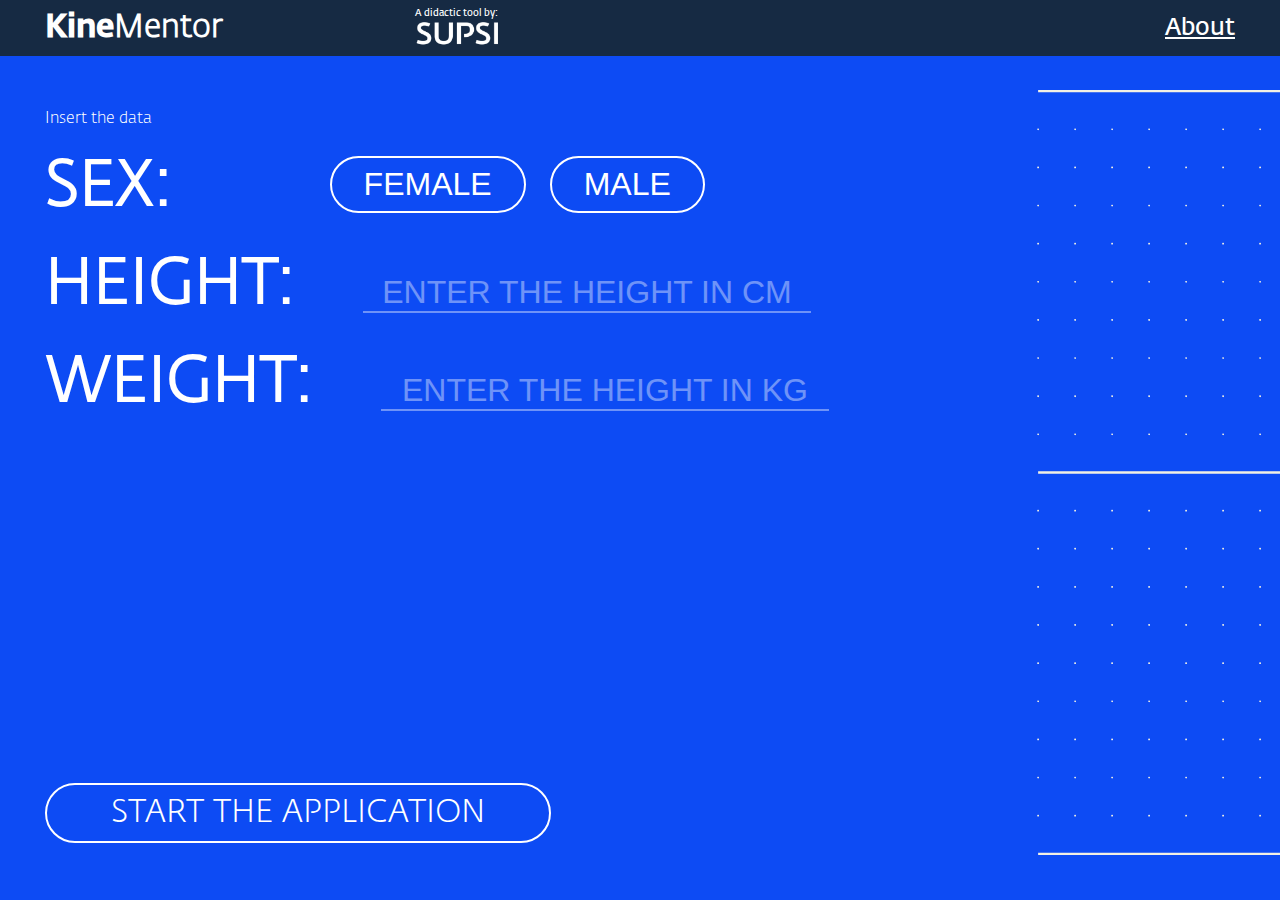
==== index.html @ ff4b6c1c "Fix images and font connection" ====
<!DOCTYPE html>
<html>
<head>
    <meta charset="UTF-8">
    <meta name="viewport" content="width=device-width, initial-scale=1.0, user-scalable=no" />
    <title>KineMentor - A Digital Biomechanics Simulator developed by SUPSI</title>
    <link rel="icon" href="assets/images/icons/icon-192x192.png" type="image/png">
    <link rel="stylesheet" type="text/css" href="assets/css/style.css">
    <link rel="stylesheet" type="text/css" href="assets/css/font.css">
    <script src="assets/js/baseScript.js" defer></script>
</head>
<body>
    <header>
        <h1>Kine<span>Mentor</span></h1>
        <div>
            <p>A didactic tool by:</p>
            <img src="assets/images/logo-SUPSI-it_bianco.png" alt="SUPSI-White-Logo">
        </div>
        <p id="aboutBtn">About</p>
    </header>
    <div class="setup">
        <div class ="settings">
            <p class="setTitle">
                Insert the data
            </p>
            <div class="input">
                <h2>SEX:</h2>
                <button id="femaleBtn" onclick="sexSelection(this)">FEMALE</button>
                <button id="maleBtn" onclick="sexSelection(this)">MALE</button>
            </div>
            <div class="input">
                <h2>HEIGHT:</h2>
                <div class="inputSide">
                    <input type="number" min="140" max="200" id="heightInput" placeholder="ENTER THE HEIGHT IN CM">
                    <p class="additionalPlaceholder">ENTER THE<br>HEIGHT IN CM</p>
                    <p class="unit">CM</p>
                </div>
            </div>
            <div class="input">
                <h2>WEIGHT:</h2>
                <input type="number" min="40" max="130" id="weightInput" placeholder="ENTER THE HEIGHT IN KG">
                <p class="additionalPlaceholder">ENTER THE<br>WEIGHT IN KG</p>
                <p class="unit">KG</p>
            </div>
            <div id="startBtn">
                <p>START THE APPLICATION</p>
            </div>
        </div>
        <div class="result">
            <img src="assets/images/heightPeople.svg" alt="ruler for people height">
            <img src="assets/images/man.svg" alt="humanMan" id="humanMan">
            <img src="assets/images/woman.svg" alt="humanWoman" id="humanWoman">
        </div> 
    </div>
    <div class="about">
        <p id="closingBtn">X</p>
    </div>
</body>
</html>
---- assets/css/style.css ----
/* -------------------> SETUP <------------------- */
:root{
    --blackBlue: #162A43;
    --lightBlue: #0D4BF4;
}

*{
    margin: 0;
    padding: 0;
}

body{
    font-family: "SUPSIFedraDemi", serif;
    font-size: 16px;
    background-color: var(--lightBlue);
    color: white;
}

/* -------------------> HEADER <------------------- */

header{
    display: flex;
    background-color: var(--blackBlue);
    padding: 0.5rem 2.8125rem;
    z-index: 2;
}

header h1{
    font-family: "SUPSIFedraMedium", serif;
    margin-right: 15vw;
    margin-top: auto;
    margin-bottom: auto;
}

header h1 span{
    font-family: "SUPSIFedraLight", serif;
}

header div p{
    font-size: 0.6em;
    text-align: left;
}

header img{
    width: auto;
    height: 1.7rem;
    margin-left: 0;
    margin-right: auto;
    display: block;
}

#aboutBtn {
    margin-left: auto;
    margin-right: 0;
    margin-top: auto;
    margin-bottom: auto;
    font-size: 1.5em;
    text-decoration: underline;
    cursor: pointer;
}

/* -------------------> ABOUT <------------------- */
.about{
    display: none;
    position: absolute;
    top: 0;
    left: 0;
    width: 100vw;
    height: 100vh;
    background-color: var(--blackBlue);
}

#closingBtn{
    position: absolute;
    top: 1vh;
    right: 3vw;
    font-size: 2em;
    cursor: pointer;
}

/* -------------------> SETUP <------------------- */
.setup{
    width: 100%;
}

/* -------------------> SETTINGS <------------------- */
.settings{
    font-family: "SUPSIFedraLight", sans-serif;
    display: inline-block;
    width: 80%;
    padding: 0.5rem 2.8125rem;
}

.setTitle{
    font-size: 1em;
    margin-top: 5vh;
}

.settings .input h2{
    display: inline-block;
    font-size: 4em;
    margin-top: 2vh;
}

.inputSide{
    display: inline-block;
}

.settings .input button:first-of-type{
    margin-left: 12vw;
}

.settings .input button{
    position: relative;
    bottom: 10px;
    display: inline-block;
    padding: 0.5rem 2rem;
    border: white 2px solid;
    border-radius: 4rem;
    background-color: transparent;
    color: white;
    font-size: 2em;
    margin-left: 20px;
}

.settings .input button:hover{
    background-color: white;
    color: var(--lightBlue);
    cursor: pointer;
}

.btnClicked{
    background-color: white !important;
    color: var(--lightBlue) !important;
}

.settings input{
    font-size: 2em;
    background-color: transparent;
    border: none;
    border-bottom: 2px solid white;
    color: white;
    text-align: center;
    width: 35vw;
    margin-left: 5vw;
    opacity: 0.4;
}

.settings input::placeholder{
    color: white;
}

.additionalPlaceholder{
    display: none;
}

input::-webkit-outer-spin-button,
input::-webkit-inner-spin-button {
    -webkit-appearance: none;
    margin: 0;
}

input:focus {
    outline: none;
    opacity: 1;
}

input[type=number] {
    -moz-appearance:textfield;
}

input[type="number"]:invalid {
    text-decoration: line-through;
}

input:not(:placeholder-shown) {
    opacity: 1;
}

input:not(:placeholder-shown) + .additionalPlaceholder{
    display: inline-block;
    position: relative;
    left: -29vw;
}

input:valid + .additionalPlaceholder {
    display: none;
}

.unit{
    display: none;
}

input:not(:placeholder-shown) ~ .unit{
    display: inline-block;
    position: relative;
    left: -12vw;
}

#startBtn{
    margin-top: 40vh;
    display: block;
    font-size: 2em;
    border: white 2px solid;
    border-radius: 4rem;
    cursor: pointer;
    padding: 0.5rem 4rem;
    width: fit-content;
}

#startBtn:hover{
    background-color: white;
    color: var(--lightBlue);
}

/* -------------------> RESULT <------------------- */
.result{
    position: fixed;
    top: 10vh;
    right: -1vw;
    display: inline-block;
    width: 20%;
    height: 100%;
}

.result img{
    position: absolute;
    height: 85vh;
    width: auto;
    z-index: 1;
}

#humanMan{
    display: none;
    position: relative;
    right: -4vw;
}

#humanWoman{
    display: none;
    position: relative;
    right: -4vw;
}

/* -------------------> TABLET <------------------- */
@media (max-width: 1200px) {
    body{
        font-size: 12px;
    }

    .setTitle{
        font-size: 1.5em;
    }

    #humanMan{
        right: 5vw;
    }
    
    #humanWoman{
        right: 3vw;
    }
}

@media (max-width: 1200px) and (orientation: landscape) {
    #humanMan{
        right: -2vw;
    }
    
    #humanWoman{
        right: -3vw;
    }
}


/* -------------------> MOBILE <------------------- */
@media (max-width: 750px) {
    body{
        font-size: 14px;
    }

    header p, header img{
        display: none;
    }

    #aboutBtn{
        display: inline-block;
    }

    header{
        padding: 0.5rem 1.5rem;
    }

    .setTitle{
        margin-top: 3vh;
    }

    .settings{
        padding: 0.5rem 1.5rem;
    }

    .settings .input h2{
        display: block;
        margin-top: 2vh;
        font-size: 3em;
    }

    .settings .input button:first-of-type {
        margin-left: 0vw;
    }

    .settings .input button{
        padding: 0.3rem 1.8rem;
        font-size: 1.4em;
        margin-top: 1vh;
    }

    .settings .input input{
        margin-top: 1vh;
        margin-left: 0;
        width: 70vw;
        font-size: 1.4em;
    }

    .settings .input input::placeholder{
        text-align: left;
    }

    #startBtn{
        margin-top: 8vh;
        font-size: 1.4em;
        padding: 0.5rem 1.5rem;
    }

    .result img{
        height: 75vh;
    }

    input:not(:placeholder-shown) + .additionalPlaceholder {
        display: none;
    }

    #humanMan{
        right: 10vw;
    }
    
    #humanWoman{
        right: 5vw;
    }
}

@media (max-width: 750px) and (orientation: landscape) {
    body{
        font-size: 10px;
    }

    .result img{
        margin-top: 2vh;
        height: 73vh;
    }

    .settings .input button{
        margin-top: 3vh;
    }

    .settings .input input{
        width: 45vw;
    }

    input:not(:placeholder-shown) + .additionalPlaceholder {
        display: none;
    }

    #humanMan{
        right: -3vw;
    }
    
    #humanWoman{
        right: -4vw;
    }
}
---- assets/css/font.css ----
/* -------------------> FONT <------------------- */
@font-face {
    font-family: SUPSIFedraDemi;
    src: url("../font/SUPSIFSan-Demi.otf") format("opentype");
    font-display: swap;
}
@font-face {
    font-family: SUPSIFedraDemiItalic;
    src: url("../font/SUPSIFSan-DemiItalic.otf") format("opentype");
    font-display: swap;
}

@font-face {
    font-family: SUPSIFedraBold;
    src: url("../font/SUPSIFSan-Bold.otf") format("opentype");
    font-display: swap;
}
@font-face {
    font-family: SUPSIFedraBoldItalic;
    src: url("../font/SUPSIFSan-BoldItalic.otf") format("opentype");
    font-display: swap;
}

@font-face {
    font-family: SUPSIFedraBook;
    src: url("../font/SUPSIFSan-Book.otf") format("opentype");
    font-display: swap;
}
@font-face {
    font-family: SUPSIFedraBookItalic;
    src: url("../font/SUPSIFSan-BookItalic.otf") format("opentype");
    font-display: swap;
}

@font-face {
    font-family: SUPSIFedraLight;
    src: url("../font/SUPSIFSan-Light.otf") format("opentype");
    font-display: swap;
}
@font-face {
    font-family: SUPSIFedraLightItalic;
    src: url("../font/SUPSIFSan-LightItalic.otf") format("opentype");
    font-display: swap;
}

@font-face {
    font-family: SUPSIFedraMedium;
    src: url("../font/SUPSIFSan-Medium.otf") format("opentype");
    font-display: swap;
}
@font-face {
    font-family: SUPSIFedraMediumItalic;
    src: url("../font/SUPSIFSan-MediumItalic.otf") format("opentype");
    font-display: swap;
}
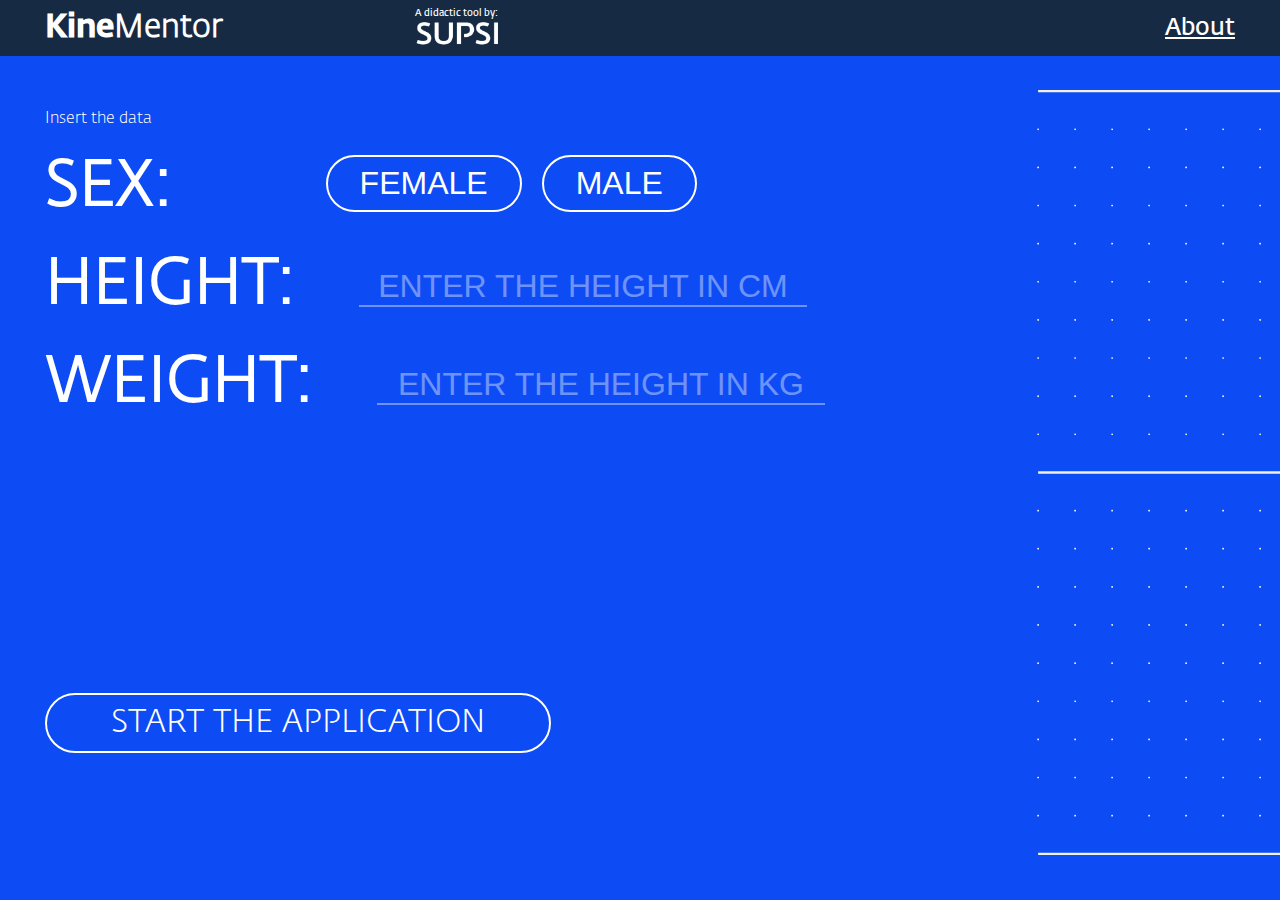
==== commit ce1fcde9: "working on Tool interface and added openGraph" ====
--- a/index.html
+++ b/index.html
@@ -1,9 +1,13 @@
 <!DOCTYPE html>
-<html>
+<html lang="en">
 <head>
     <meta charset="UTF-8">
     <meta name="viewport" content="width=device-width, initial-scale=1.0, user-scalable=no" />
     <title>KineMentor - A Digital Biomechanics Simulator developed by SUPSI</title>
+    <meta property="og:title" content="KineMentor - A Digital Biomechanics Simulator developed by SUPSI">
+    <meta property="og:type" content="website">
+    <meta property="og:image" content="assets/images/openGraphImage.png">
+    <meta property="og:description" content="KineMentor is a digital biomechanics simulator developed by the University of Applied Sciences and Arts of Southern Switzerland (SUPSI)." />
     <link rel="icon" href="assets/images/icons/icon-192x192.png" type="image/png">
     <link rel="stylesheet" type="text/css" href="assets/css/style.css">
     <link rel="stylesheet" type="text/css" href="assets/css/font.css">
@@ -38,9 +42,12 @@
             </div>
             <div class="input">
                 <h2>WEIGHT:</h2>
-                <input type="number" min="40" max="130" id="weightInput" placeholder="ENTER THE HEIGHT IN KG">
-                <p class="additionalPlaceholder">ENTER THE<br>WEIGHT IN KG</p>
-                <p class="unit">KG</p>
+                <div style="display: inline-block;">
+                    <input type="number" min="40" max="130" id="weightInput" placeholder="ENTER THE HEIGHT IN KG">
+                    <p class="additionalPlaceholder">ENTER THE<br>WEIGHT IN KG</p>
+                    <p class="unit">KG</p>
+                    <p id="bmiResult"><span id="bmiName">Overweight</span> BMI <span id="bmiNr">19.2</span></p>
+                </div>
             </div>
             <div id="startBtn">
                 <p>START THE APPLICATION</p>
@@ -53,7 +60,29 @@
         </div> 
     </div>
     <div class="about">
-        <p id="closingBtn">X</p>
+        <p id="closingBtn">Close</p>
+        <div class="information">
+            <h2>About KineMentor</h2>
+            <p>
+                KineMentor is a digital biomechanics simulator developed by the University of Applied Sciences and Arts of Southern Switzerland (SUPSI). 
+                The application is designed to help students and professionals in the field of biomechanics to understand the human body's movements and 
+                the forces that act on it.
+            </p>
+            <h2>Financial</h2>
+            <p>
+                The development of KineMentor was made possible thanks to the financial support of the Swiss National Science Foundation (SNSF) 
+                and the Swiss Innovation Agency (Innosuisse).
+            </p>
+            <h2>People</h2>
+            <p>
+                The KineMentor project was developed by the Rehabilitation Research Laboratory (2rLab) and the Design Institute (IDe) of SUPSI.<br><br>
+                Marco Barbero - 2rLab - Project Responsible<br>
+                Corrado Cescon - 2rLab - Project Collaborator<br>
+                Stefano Vercelli - 2rLab - Project Collaborator<br>
+                Max Fonseca - IDe - Graphic Designer<br>
+                Matteo Subet - IDe - Interaction Designer and Developer<br>
+            </p>
+        </div>
     </div>
 </body>
 </html>--- a/assets/css/style.css
+++ b/assets/css/style.css
@@ -72,10 +72,26 @@
 
 #closingBtn{
     position: absolute;
-    top: 1vh;
-    right: 3vw;
-    font-size: 2em;
+    top: 1.5vh;
+    right: 2.8125rem;
+    font-size: 1.5em;
+    text-decoration: underline;
     cursor: pointer;
+}
+
+.information{
+    padding: 2.8125rem;
+}
+
+.information p{
+    font-family: "SUPSIFedraLight", sans-serif;
+    font-size: 1.5em;
+    margin-top: 2vh;
+    width: 60%;
+}
+
+.information h2{
+    margin-top: 5vh;
 }
 
 /* -------------------> SETUP <------------------- */
@@ -99,7 +115,6 @@
 .settings .input h2{
     display: inline-block;
     font-size: 4em;
-    margin-top: 2vh;
 }
 
 .inputSide{
@@ -121,6 +136,8 @@
     color: white;
     font-size: 2em;
     margin-left: 20px;
+    height: fit-content;
+    margin-top: 2vh;
 }
 
 .settings .input button:hover{
@@ -132,6 +149,11 @@
 .btnClicked{
     background-color: white !important;
     color: var(--lightBlue) !important;
+}
+
+.input{
+    display: flex;
+    margin-top: 2vh;
 }
 
 .settings input{
@@ -144,6 +166,7 @@
     width: 35vw;
     margin-left: 5vw;
     opacity: 0.4;
+    margin-top: 2.5vh;
 }
 
 .settings input::placeholder{
@@ -197,8 +220,23 @@
     left: -12vw;
 }
 
+#bmiResult{
+    display: none;
+    margin-left: 5vw;
+    margin-top: 2vh;
+    width: 35vw;
+    font-size: 1em;
+    border-bottom: 2px solid white;
+    text-align: center;
+    text-transform: uppercase;
+}
+
+#bmiName{
+    font-size: 2rem;
+}
+
 #startBtn{
-    margin-top: 40vh;
+    margin-top: 30vh;
     display: block;
     font-size: 2em;
     border: white 2px solid;
@@ -282,6 +320,10 @@
         display: none;
     }
 
+    .information p{
+        width: 100%;
+    }
+
     #aboutBtn{
         display: inline-block;
     }
@@ -290,12 +332,20 @@
         padding: 0.5rem 1.5rem;
     }
 
+    #closingBtn{
+        right: 1.5rem;
+    }
+
     .setTitle{
         margin-top: 3vh;
     }
 
     .settings{
         padding: 0.5rem 1.5rem;
+    }
+
+    .input{
+        display: block;
     }
 
     .settings .input h2{
@@ -325,8 +375,13 @@
         text-align: left;
     }
 
+    #bmiResult{
+        width: 70vw;
+        margin-left: 0;
+    }
+
     #startBtn{
-        margin-top: 8vh;
+        margin-top: 10vh;
         font-size: 1.4em;
         padding: 0.5rem 1.5rem;
     }
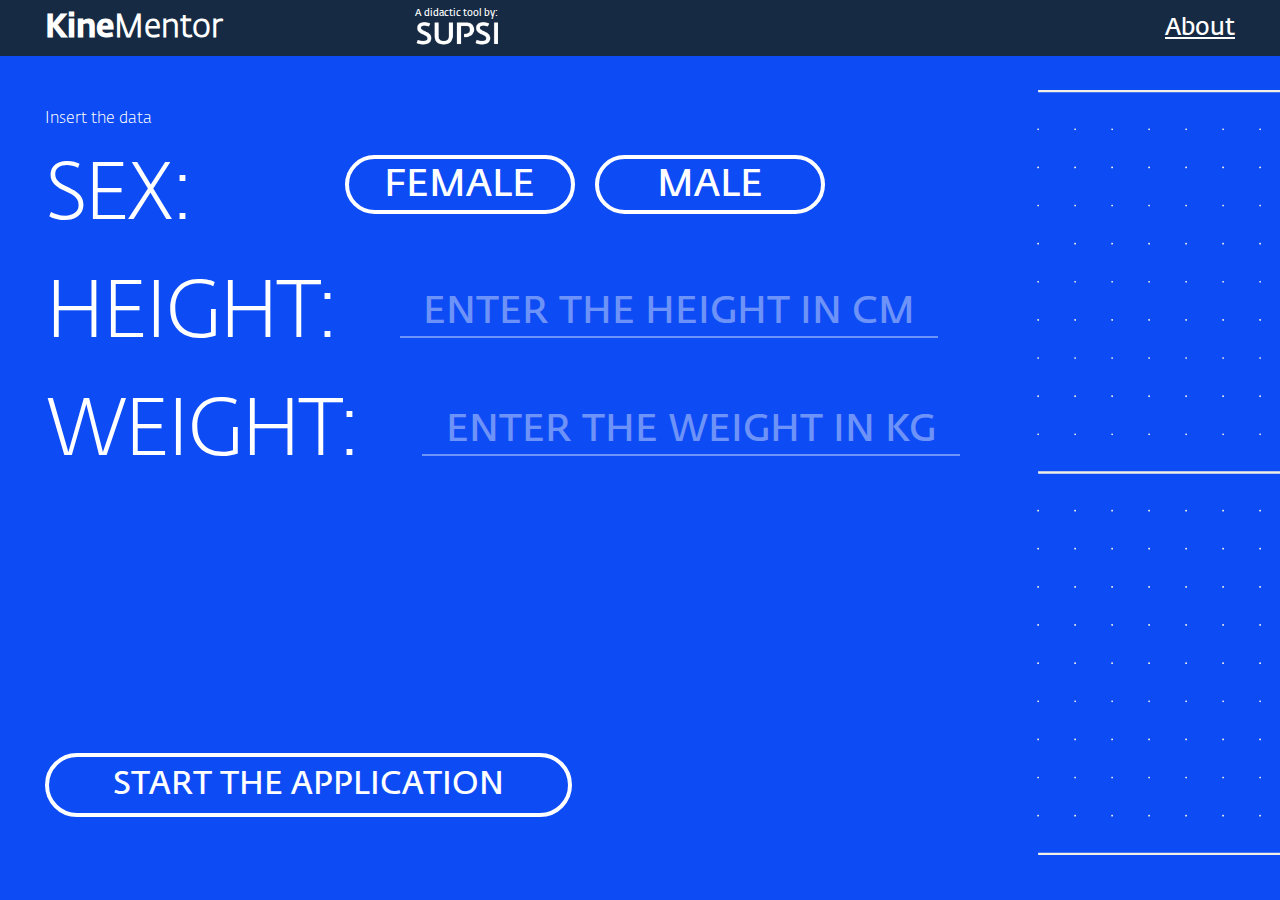
==== commit 9f3e7b93: "Homepage graphic fix" ====
--- a/index.html
+++ b/index.html
@@ -12,6 +12,8 @@
     <link rel="stylesheet" type="text/css" href="assets/css/style.css">
     <link rel="stylesheet" type="text/css" href="assets/css/font.css">
     <script src="assets/js/baseScript.js" defer></script>
+    <link rel="manifest" href="manifest.json">
+    <meta name="theme-color" content="#0D4BF4">
 </head>
 <body>
     <header>
@@ -29,23 +31,23 @@
             </p>
             <div class="input">
                 <h2>SEX:</h2>
-                <button id="femaleBtn" onclick="sexSelection(this)">FEMALE</button>
-                <button id="maleBtn" onclick="sexSelection(this)">MALE</button>
+                <button id="femaleBtn" onclick="sexSelection(this)">Female</button>
+                <button id="maleBtn" onclick="sexSelection(this)">Male</button>
             </div>
             <div class="input">
                 <h2>HEIGHT:</h2>
                 <div class="inputSide">
                     <input type="number" min="140" max="200" id="heightInput" placeholder="ENTER THE HEIGHT IN CM">
                     <p class="additionalPlaceholder">ENTER THE<br>HEIGHT IN CM</p>
-                    <p class="unit">CM</p>
+                    <p class="unit">cm</p>
                 </div>
             </div>
             <div class="input">
                 <h2>WEIGHT:</h2>
                 <div style="display: inline-block;">
-                    <input type="number" min="40" max="130" id="weightInput" placeholder="ENTER THE HEIGHT IN KG">
+                    <input type="number" min="40" max="130" id="weightInput" placeholder="ENTER THE WEIGHT IN KG">
                     <p class="additionalPlaceholder">ENTER THE<br>WEIGHT IN KG</p>
-                    <p class="unit">KG</p>
+                    <p class="unit">kg</p>
                     <p id="bmiResult"><span id="bmiName">Overweight</span> BMI <span id="bmiNr">19.2</span></p>
                 </div>
             </div>
--- a/assets/css/style.css
+++ b/assets/css/style.css
@@ -114,7 +114,9 @@
 
 .settings .input h2{
     display: inline-block;
-    font-size: 4em;
+    font-size: 5em;
+    font-weight: 100;
+    letter-spacing: -3px;
 }
 
 .inputSide{
@@ -126,18 +128,21 @@
 }
 
 .settings .input button{
+    font-family: "SUPSIFedraDemi", sans-serif;
+    font-size: 2.4em;
     position: relative;
     bottom: 10px;
     display: inline-block;
-    padding: 0.5rem 2rem;
-    border: white 2px solid;
+    padding: 0.1rem 0rem;
+    border: white 4px solid;
     border-radius: 4rem;
     background-color: transparent;
     color: white;
-    font-size: 2em;
     margin-left: 20px;
     height: fit-content;
     margin-top: 2vh;
+    text-transform: uppercase;
+    width: 18vw;
 }
 
 .settings .input button:hover{
@@ -157,13 +162,15 @@
 }
 
 .settings input{
-    font-size: 2em;
+    font-family: "SUPSIFedraDemi", sans-serif;
+    font-size: 2.4em;
+    font-variant-numeric: lining-nums;
     background-color: transparent;
     border: none;
     border-bottom: 2px solid white;
     color: white;
     text-align: center;
-    width: 35vw;
+    width: 42vw;
     margin-left: 5vw;
     opacity: 0.4;
     margin-top: 2.5vh;
@@ -203,7 +210,7 @@
 input:not(:placeholder-shown) + .additionalPlaceholder{
     display: inline-block;
     position: relative;
-    left: -29vw;
+    left: -42vw;
 }
 
 input:valid + .additionalPlaceholder {
@@ -211,35 +218,51 @@
 }
 
 .unit{
-    display: none;
-}
-
-input:not(:placeholder-shown) ~ .unit{
+    font-family: "SUPSIFedraDemi", sans-serif;
+    font-size: 2.4em;
     display: inline-block;
     position: relative;
-    left: -12vw;
+    left: -18vw;
+    font-size: 2em;
+}
+
+input:placeholder-shown ~ .unit{
+    display: none;
+}
+
+input:invalid ~ .unit{
+    display: none;
 }
 
 #bmiResult{
+    font-family: "SUPSIFedraDemi", sans-serif;
+    font-size: 1.5em;
     display: none;
     margin-left: 5vw;
     margin-top: 2vh;
-    width: 35vw;
-    font-size: 1em;
+    width: 42vw;
     border-bottom: 2px solid white;
     text-align: center;
     text-transform: uppercase;
 }
 
 #bmiName{
-    font-size: 2rem;
+    font-size: 2.4rem;
+    text-transform: capitalize;
+    margin-right: 15px;
+}
+
+#bmiNr{
+    font-size: 1.5rem;
+    font-variant-numeric: lining-nums;
 }
 
 #startBtn{
+    font-family: "SUPSIFedraDemi", sans-serif;
     margin-top: 30vh;
     display: block;
     font-size: 2em;
-    border: white 2px solid;
+    border: white 4px solid;
     border-radius: 4rem;
     cursor: pointer;
     padding: 0.5rem 4rem;
@@ -290,6 +313,10 @@
         font-size: 1.5em;
     }
 
+    .settings{
+        font-size: 10px;
+    }
+
     #humanMan{
         right: 5vw;
     }
@@ -328,6 +355,10 @@
         display: inline-block;
     }
 
+    .about{
+        height: max-content;
+    }
+
     header{
         padding: 0.5rem 1.5rem;
     }
@@ -352,6 +383,7 @@
         display: block;
         margin-top: 2vh;
         font-size: 3em;
+        letter-spacing: -1px;
     }
 
     .settings .input button:first-of-type {
@@ -359,9 +391,11 @@
     }
 
     .settings .input button{
-        padding: 0.3rem 1.8rem;
+        padding: 0.3rem 0rem;
         font-size: 1.4em;
         margin-top: 1vh;
+        width: 32vw;
+        border-width: 2px;
     }
 
     .settings .input input{
@@ -378,12 +412,14 @@
     #bmiResult{
         width: 70vw;
         margin-left: 0;
+        font-size: 10px;
     }
 
     #startBtn{
-        margin-top: 10vh;
+        margin-top: 15vh;
         font-size: 1.4em;
         padding: 0.5rem 1.5rem;
+        border-width: 2px;
     }
 
     .result img{
@@ -415,6 +451,7 @@
 
     .settings .input button{
         margin-top: 3vh;
+        border-width: 2px;
     }
 
     .settings .input input{
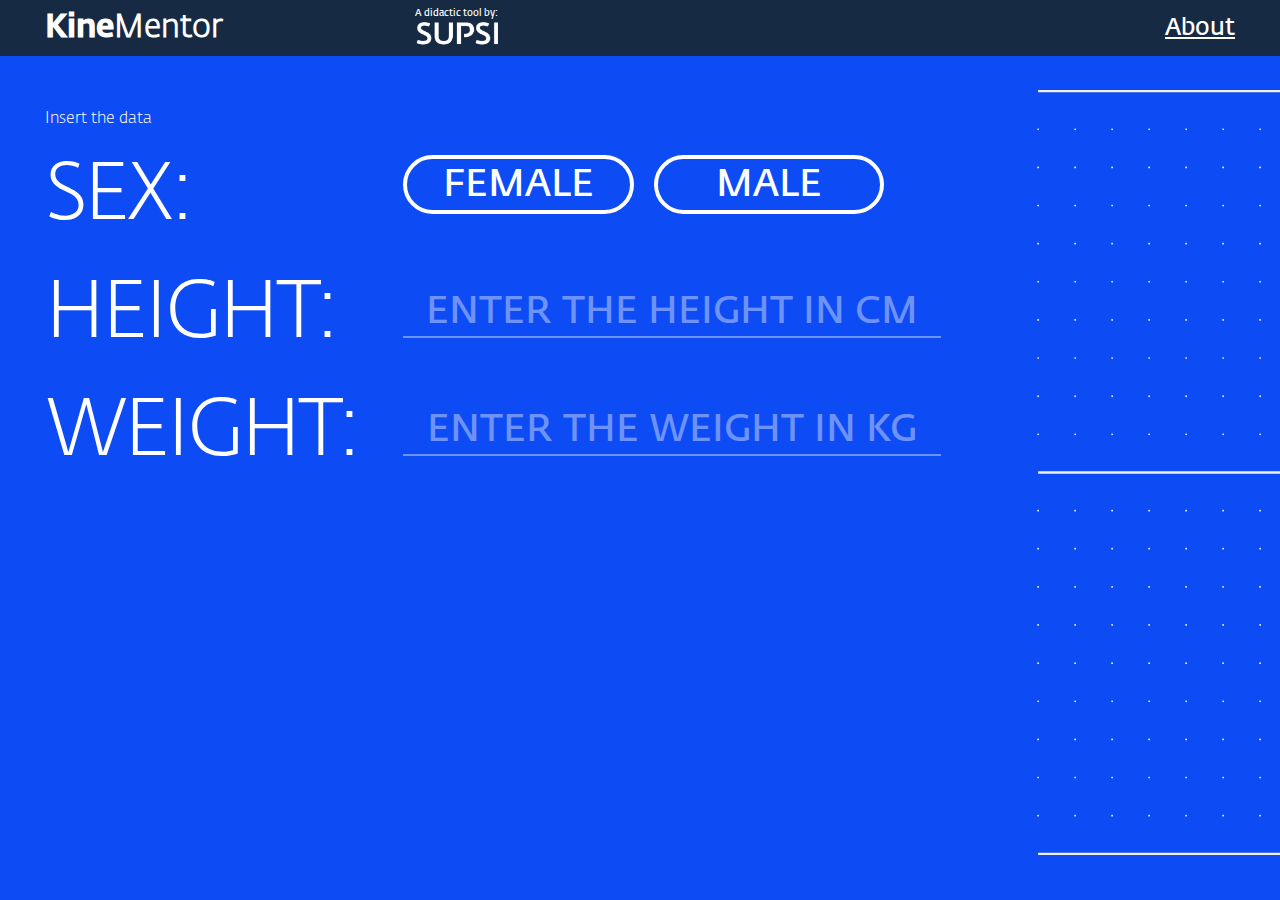
==== commit af035f0c: "Small fix in the about section and styling" ====
--- a/index.html
+++ b/index.html
@@ -62,28 +62,40 @@
         </div> 
     </div>
     <div class="about">
-        <p id="closingBtn">Close</p>
+        <p id="closingBtn">x</p>
         <div class="information">
-            <h2>About KineMentor</h2>
-            <p>
-                KineMentor is a digital biomechanics simulator developed by the University of Applied Sciences and Arts of Southern Switzerland (SUPSI). 
-                The application is designed to help students and professionals in the field of biomechanics to understand the human body's movements and 
-                the forces that act on it.
+            <h2>About</h2>
+            <p class="aboutParagraph">
+                KineMentor is a digital biomechanics simulator developed by the University of Applied Sciences and Arts of Southern Switzerland (SUPSI). The application is designed to help students and professionals in the field of biomechanics to understand the human body's movements and the forces that act on it.
             </p>
-            <h2>Financial</h2>
-            <p>
-                The development of KineMentor was made possible thanks to the financial support of the Swiss National Science Foundation (SNSF) 
-                and the Swiss Innovation Agency (Innosuisse).
-            </p>
-            <h2>People</h2>
-            <p>
-                The KineMentor project was developed by the Rehabilitation Research Laboratory (2rLab) and the Design Institute (IDe) of SUPSI.<br><br>
-                Marco Barbero - 2rLab - Project Responsible<br>
-                Corrado Cescon - 2rLab - Project Collaborator<br>
-                Stefano Vercelli - 2rLab - Project Collaborator<br>
-                Max Fonseca - IDe - Graphic Designer<br>
-                Matteo Subet - IDe - Interaction Designer and Developer<br>
-            </p>
+            <div class="infoBody">
+                <div class="infoColumn lineDivider">
+                    <h3>Support</h2>
+                    <p>
+                        The development of KineMentor was made possible thanks to the financial support of the Swissuniversities through the programme 'P-8 Strengthening digital skills in teaching'.
+                    </p>
+                </div>
+                <div class="infoColumn lineDivider">
+                    <h3>Team</h2>
+                    <div class="columnPlus">
+                        <p>
+                            KineMentor is the product of a collaboration between SUPSI's Rehabilitation Research Laboratory (2rLab) and  Institute of Design (IDe). <br><br>
+                        </p>    
+                        <div class="lineDivider"></div>
+                        <p style="margin-top: 2vh;">
+                            <span style="font-family: 'SUPSIFedraBold', sans-serif;">Marco Barbero</span>, Project Responsible (2rLab)<br>
+                            <span style="font-family: 'SUPSIFedraBold', sans-serif;">Corrado Cescon</span>, Researcher (2rLab)<br>
+                            <span style="font-family: 'SUPSIFedraBold', sans-serif;">Stefano Vercelli</span>, Researcher (2rLab)<br>
+                            <span style="font-family: 'SUPSIFedraBold', sans-serif;">Max Fonseca</span>, Visual Designer (IDe)<br>
+                            <span style="font-family: 'SUPSIFedraBold', sans-serif;">Matteo Subet</span>, Interaction Designer and Developer (IDe)<br>
+                        </p>
+                    </div>
+                </div>
+            </div>
+            <div class="infoRow lineDivider">
+                <h3>License</h3>
+                <p>Except where otherwise noted, content on this site is licensed under a Creative Commons Attribution 4.0 International license.</p>
+            </div>
         </div>
     </div>
 </body>
--- a/assets/css/style.css
+++ b/assets/css/style.css
@@ -66,32 +66,103 @@
     top: 0;
     left: 0;
     width: 100vw;
-    height: 100vh;
+    min-height: 100vh;
     background-color: var(--blackBlue);
+    color: white;
+    z-index: 2;
+    flex-wrap: wrap;
 }
 
 #closingBtn{
     position: absolute;
     top: 1.5vh;
     right: 2.8125rem;
-    font-size: 1.5em;
-    text-decoration: underline;
+    font-size: 1em;
     cursor: pointer;
+    border: 1.5px solid white;
+    border-radius: 50%;
+    box-sizing: border-box;
+    width: 30px;
+    height: 30px;
+    line-height: 30px;
+    text-align: center;
+    font-family: "SUPSIFedraLight", sans-serif;
 }
 
 .information{
     padding: 2.8125rem;
 }
 
-.information p{
-    font-family: "SUPSIFedraLight", sans-serif;
+.information h2{
+    font-family: "SUPSIFedraBold", sans-serif;
+    font-size: 5em;
+    text-transform: uppercase;
+}
+
+.aboutParagraph{
+    font-family: "SUPSIFedraBold", sans-serif;
     font-size: 1.5em;
-    margin-top: 2vh;
-    width: 60%;
-}
-
-.information h2{
     margin-top: 5vh;
+    margin-bottom: 15vh;
+}
+
+.infoBody{
+    display: flex;
+    width: 100%;
+    gap: 20px;
+}
+
+.infoColumn{
+    display: flex;
+    box-sizing: border-box;
+    padding-top: 1vh;
+}
+
+.infoColumn h3{
+    display: block;
+    width: 20%;
+    box-sizing: border-box;
+    font-family: "SUPSIFedraMedium", sans-serif;
+    font-size: 0.8em;
+}
+
+.infoColumn p{
+    display: block;
+    width: 80%;
+    font-size: 1.3em;
+    font-family: "SUPSIFedraBook", sans-serif;
+}
+
+.columnPlus{
+    width: 80%;
+}
+
+.lineDivider{
+    border-top: 1px solid white;
+    width: 100%;
+}
+
+.infoRow{
+    display: flex;
+    width: 100%;
+    box-sizing: border-box;
+    padding-top: 1vh;
+    margin-top: 10vh;
+}
+
+.infoRow h3{
+    display: block;
+    width: 10%;
+    box-sizing: border-box;
+    font-family: "SUPSIFedraMedium", sans-serif;
+    font-size: 0.8em;
+}
+
+.infoRow p{
+    display: block;
+    width: 90%;
+    font-size: 1.3em;
+    font-family: "SUPSIFedraBook", sans-serif;
 }
 
 /* -------------------> SETUP <------------------- */
@@ -113,6 +184,7 @@
 }
 
 .settings .input h2{
+    width: 35%;
     display: inline-block;
     font-size: 5em;
     font-weight: 100;
@@ -124,7 +196,7 @@
 }
 
 .settings .input button:first-of-type{
-    margin-left: 12vw;
+    margin-left: 0;
 }
 
 .settings .input button{
@@ -171,7 +243,6 @@
     color: white;
     text-align: center;
     width: 42vw;
-    margin-left: 5vw;
     opacity: 0.4;
     margin-top: 2.5vh;
 }
@@ -238,7 +309,6 @@
     font-family: "SUPSIFedraDemi", sans-serif;
     font-size: 1.5em;
     display: none;
-    margin-left: 5vw;
     margin-top: 2vh;
     width: 42vw;
     border-bottom: 2px solid white;
@@ -258,9 +328,10 @@
 }
 
 #startBtn{
+    display: none;
     font-family: "SUPSIFedraDemi", sans-serif;
-    margin-top: 30vh;
-    display: block;
+    margin-top: 5vh;
+    margin-left: 35%;
     font-size: 2em;
     border: white 4px solid;
     border-radius: 4rem;
@@ -304,9 +375,9 @@
 }
 
 /* -------------------> TABLET <------------------- */
-@media (max-width: 1200px) {
+@media (max-width: 1200px) and (min-width: 700px) {
     body{
-        font-size: 12px;
+        font-size: 14px;
     }
 
     .setTitle{
@@ -314,7 +385,7 @@
     }
 
     .settings{
-        font-size: 10px;
+        font-size: 12px;
     }
 
     #humanMan{
@@ -326,7 +397,7 @@
     }
 }
 
-@media (max-width: 1200px) and (orientation: landscape) {
+@media (max-width: 1200px) and (orientation: landscape) and (min-width: 700px) {
     #humanMan{
         right: -2vw;
     }
@@ -338,7 +409,7 @@
 
 
 /* -------------------> MOBILE <------------------- */
-@media (max-width: 750px) {
+@media (max-width: 1000px) {
     body{
         font-size: 14px;
     }
@@ -355,8 +426,35 @@
         display: inline-block;
     }
 
+    #closingBtn{
+        font-size: 2em;
+    }
+
     .about{
+        font-size: 10px;
         height: max-content;
+        min-height: 100vh;
+    }
+
+    .aboutParagraph{
+        margin-bottom: 5vh;
+    }
+
+    .infoRow{
+        margin-top: 5vh;
+    }
+
+    .infoBody{
+        flex-direction: column;
+        gap: 20px;
+    }
+
+    .infoRow h3{
+        width: 20%;
+    }
+
+    .infoRow p{
+        width: 80%;
     }
 
     header{
@@ -409,14 +507,29 @@
         text-align: left;
     }
 
+    .unit{
+        font-size: 1.4em;
+    }
+    
+    #bmiName{
+        font-size: 1.4em;
+        margin-right: 5px;
+    }
+    
+    #bmiNr{
+        font-size: 0.8em;
+    }
+
     #bmiResult{
         width: 70vw;
         margin-left: 0;
-        font-size: 10px;
+
+        font-size: 0.8em;
     }
 
     #startBtn{
-        margin-top: 15vh;
+        margin-left: 0;
+        margin-top: 5vh;
         font-size: 1.4em;
         padding: 0.5rem 1.5rem;
         border-width: 2px;
@@ -439,7 +552,7 @@
     }
 }
 
-@media (max-width: 750px) and (orientation: landscape) {
+@media (max-width: 1000px) and (orientation: landscape) {
     body{
         font-size: 10px;
     }
@@ -455,7 +568,7 @@
     }
 
     .settings .input input{
-        width: 45vw;
+        width: 70vw;
     }
 
     input:not(:placeholder-shown) + .additionalPlaceholder {
